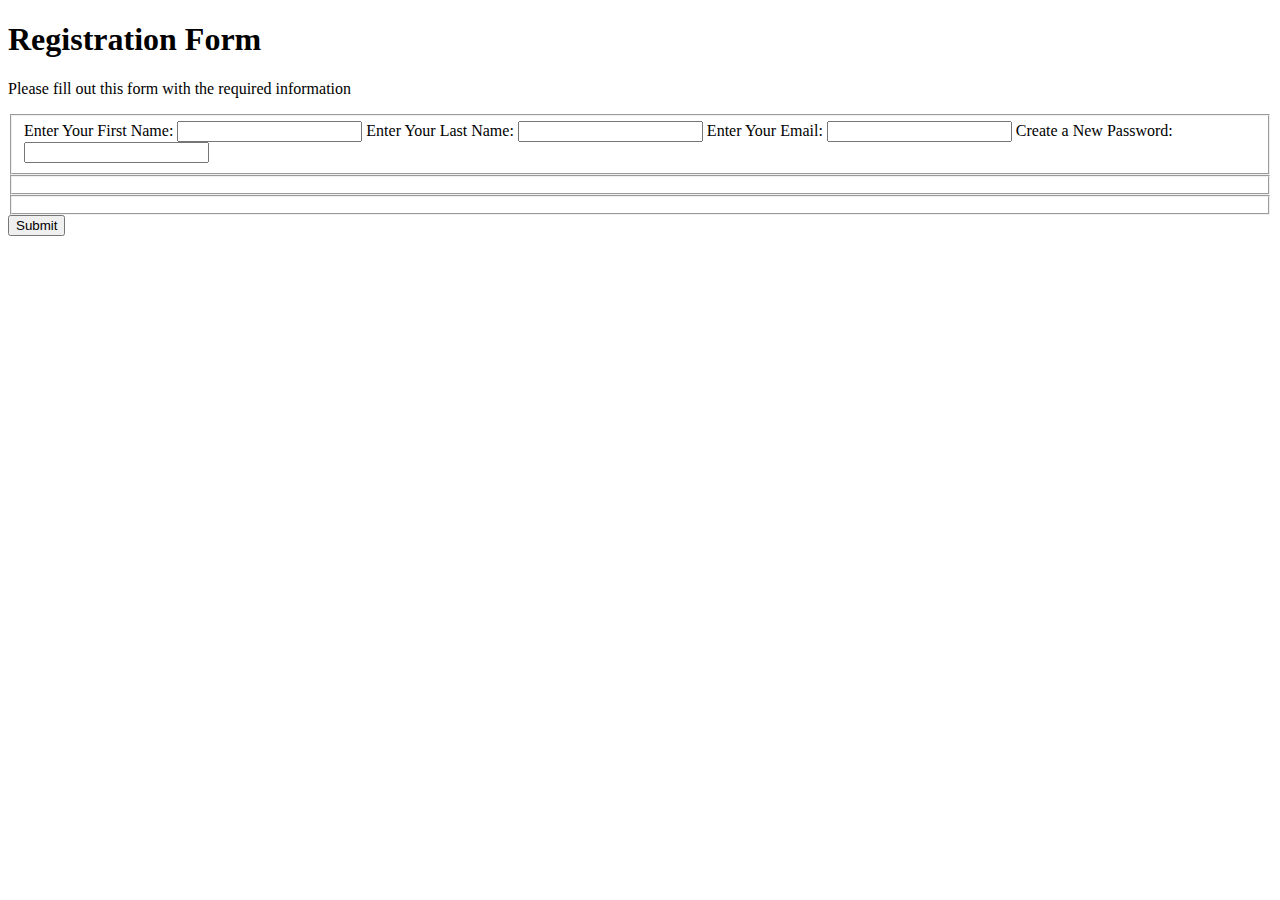
==== index.html @ 2c810a29 "cambio de proyecto a resgitration form" ====
<!DOCTYPE html>
<html lang="en">
  <head>
    <meta charset="UTF-8">
    <title>Registration Form</title>
    <link rel="stylesheet" href="styles.css" />
  </head>
  <body>
    <h1>Registration Form</h1>
    <p>Please fill out this form with the required information</p>
    <form method="post" action='https://register-demo.freecodecamp.org'>
      <fieldset>
        <label for="first-name">Enter Your First Name: <input id="first-name" type="text" required/></label>
        <label for="last-name">Enter Your Last Name: <input id="last-name" type="text" required/></label>
        <label for="email">Enter Your Email: <input id="email" type="email" required/></label>
        <label for="new-password">Create a New Password: <input id="new-password" type="password" required/></label>
      </fieldset>
      <fieldset></fieldset>
      <fieldset></fieldset>
      <input type="submit" value="Submit" />
    </form>
  </body>
</html>
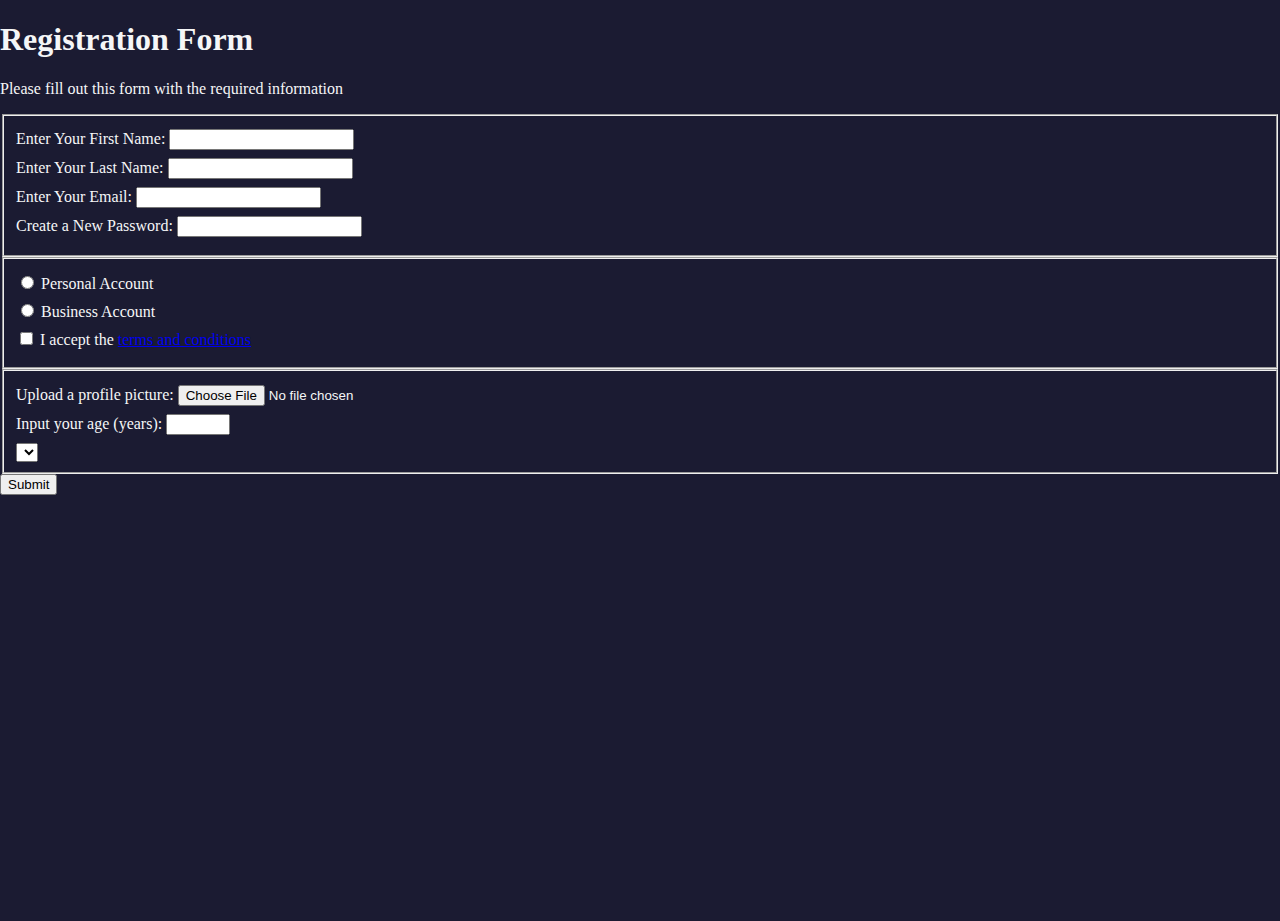
==== commit 921ce91a: "avance hasta step 34" ====
--- a/index.html
+++ b/index.html
@@ -3,7 +3,7 @@
   <head>
     <meta charset="UTF-8">
     <title>Registration Form</title>
-    <link rel="stylesheet" href="styles.css" />
+    <link rel="stylesheet" href="css/styles.css" />
   </head>
   <body>
     <h1>Registration Form</h1>
@@ -13,11 +13,34 @@
         <label for="first-name">Enter Your First Name: <input id="first-name" type="text" required/></label>
         <label for="last-name">Enter Your Last Name: <input id="last-name" type="text" required/></label>
         <label for="email">Enter Your Email: <input id="email" type="email" required/></label>
-        <label for="new-password">Create a New Password: <input id="new-password" type="password" required/></label>
+        <label for="new-password">Create a New Password: <input id="new-password" type="password" pattern="[a-z0-5]{8,}" required/></label>
       </fieldset>
-      <fieldset></fieldset>
-      <fieldset></fieldset>
+      <fieldset>
+        <label  for="personal-account">
+          <input type="radio" id="personal-account" name="account-type"/>
+          Personal Account
+        </label>
+        <label for="business-account">
+          <input type="radio" id="business-account" name="account-type"/>
+          Business Account
+        </label>
+        <label for="terms-and-conditions">
+          <input id="terms-and-conditions" type="checkbox" required/>
+          I accept the <a href="https://www.freecodecamp.org/news/terms-of-service/">terms and conditions</a>
+        </label>
+      </fieldset>
+      <fieldset>
+        <label>Upload a profile picture: <input type="file" /></label>
+        <label>Input your age (years): <input type="number" min="13" max="120" /> </label>
+        <select>
+          <option></option>
+          <option></option>
+          <option></option>
+          <option></option>
+          <option></option>
+        </select>
+      </fieldset>
       <input type="submit" value="Submit" />
     </form>
   </body>
-</html>+</html>
--- a/css/styles.css
+++ b/css/styles.css
@@ -0,0 +1,12 @@
+body {
+  width: 100%;
+  height: 100vh;
+  margin: 0;
+  background-color: #1b1b32;
+  color: #f5f6f7;
+}
+
+label {
+  display: block;
+  margin: 0.5rem 0;
+}
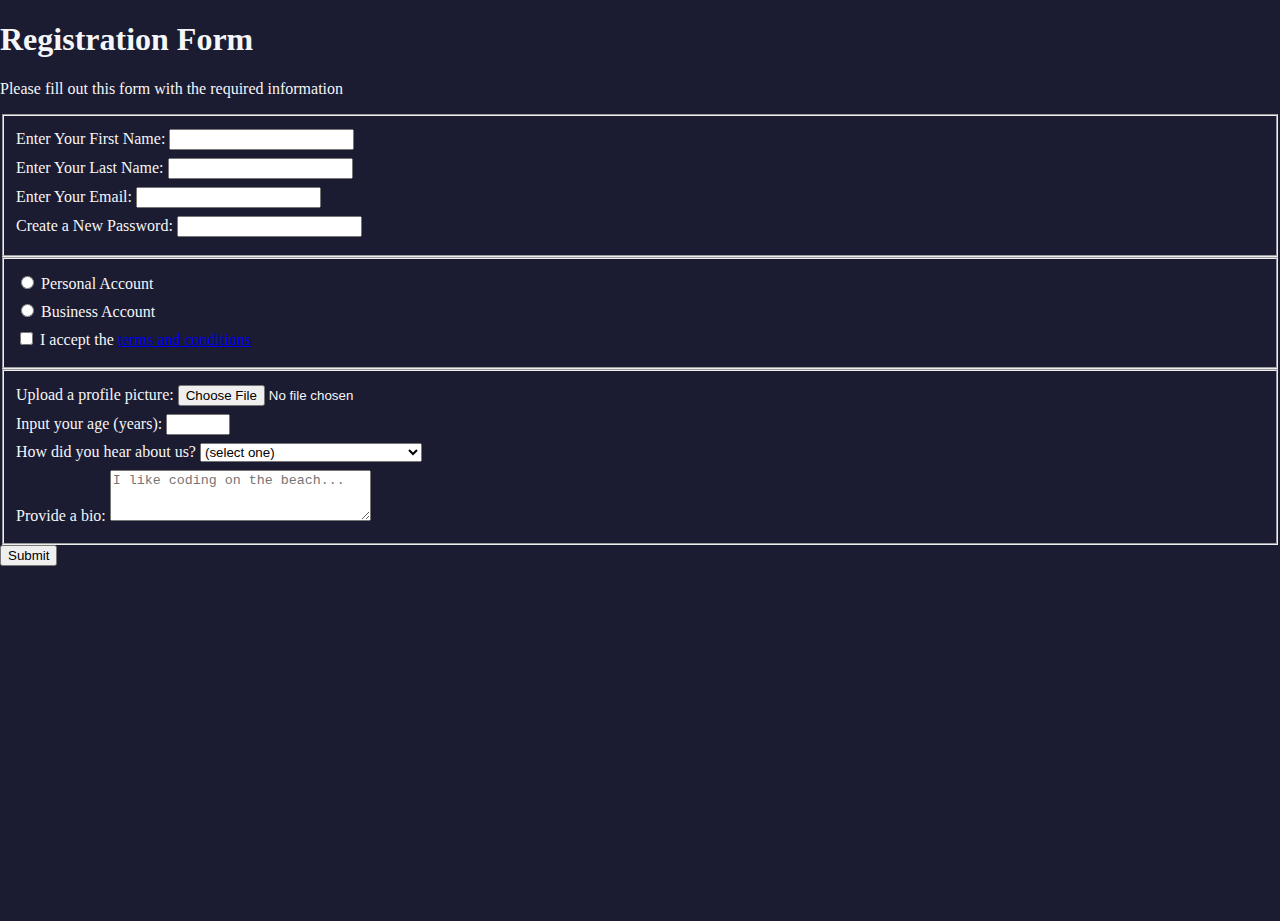
==== commit c304b4d0: "index finalizado" ====
--- a/index.html
+++ b/index.html
@@ -10,35 +10,33 @@
     <p>Please fill out this form with the required information</p>
     <form method="post" action='https://register-demo.freecodecamp.org'>
       <fieldset>
-        <label for="first-name">Enter Your First Name: <input id="first-name" type="text" required/></label>
-        <label for="last-name">Enter Your Last Name: <input id="last-name" type="text" required/></label>
-        <label for="email">Enter Your Email: <input id="email" type="email" required/></label>
-        <label for="new-password">Create a New Password: <input id="new-password" type="password" pattern="[a-z0-5]{8,}" required/></label>
+        <label for="first-name">Enter Your First Name: <input id="first-name" name="first-name" type="text" required /></label>
+        <label for="last-name">Enter Your Last Name: <input id="last-name" name="last-name" type="text" required /></label>
+        <label for="email">Enter Your Email: <input id="email" name="email" type="email" required /></label>
+        <label for="new-password">Create a New Password: <input id="new-password" name="new-password" type="password" pattern="[a-z0-5]{8,}" required /></label>
       </fieldset>
       <fieldset>
-        <label  for="personal-account">
-          <input type="radio" id="personal-account" name="account-type"/>
-          Personal Account
-        </label>
-        <label for="business-account">
-          <input type="radio" id="business-account" name="account-type"/>
-          Business Account
-        </label>
+        <label for="personal-account"><input id="personal-account" type="radio" name="account-type" /> Personal Account</label>
+        <label for="business-account"><input id="business-account" type="radio" name="account-type" /> Business Account</label>
         <label for="terms-and-conditions">
-          <input id="terms-and-conditions" type="checkbox" required/>
-          I accept the <a href="https://www.freecodecamp.org/news/terms-of-service/">terms and conditions</a>
+          <input id="terms-and-conditions" type="checkbox" required name="terms-and-conditions" /> I accept the <a href="https://www.freecodecamp.org/news/terms-of-service/">terms and conditions</a>
         </label>
       </fieldset>
       <fieldset>
-        <label>Upload a profile picture: <input type="file" /></label>
-        <label>Input your age (years): <input type="number" min="13" max="120" /> </label>
-        <select>
-          <option></option>
-          <option></option>
-          <option></option>
-          <option></option>
-          <option></option>
-        </select>
+        <label for="profile-picture">Upload a profile picture: <input id="profile-picture" type="file" name="file" /></label>
+        <label for="age">Input your age (years): <input id="age" type="number" min="13" max="120" name="file" /></label>
+        <label for="referrer">How did you hear about us?
+          <select id="referrer" name="referrer">
+            <option value="">(select one)</option>
+            <option value="1">freeCodeCamp News</option>
+            <option value="2">freeCodeCamp YouTube Channel</option>
+            <option value="3">freeCodeCamp Forum</option>
+            <option value="4">Other</option>
+          </select>
+        </label>
+        <label for="bio">Provide a bio:
+          <textarea name="file" id ="bio" rows="3" cols="30" placeholder="I like coding on the beach..."></textarea>
+        </label>
       </fieldset>
       <input type="submit" value="Submit" />
     </form>
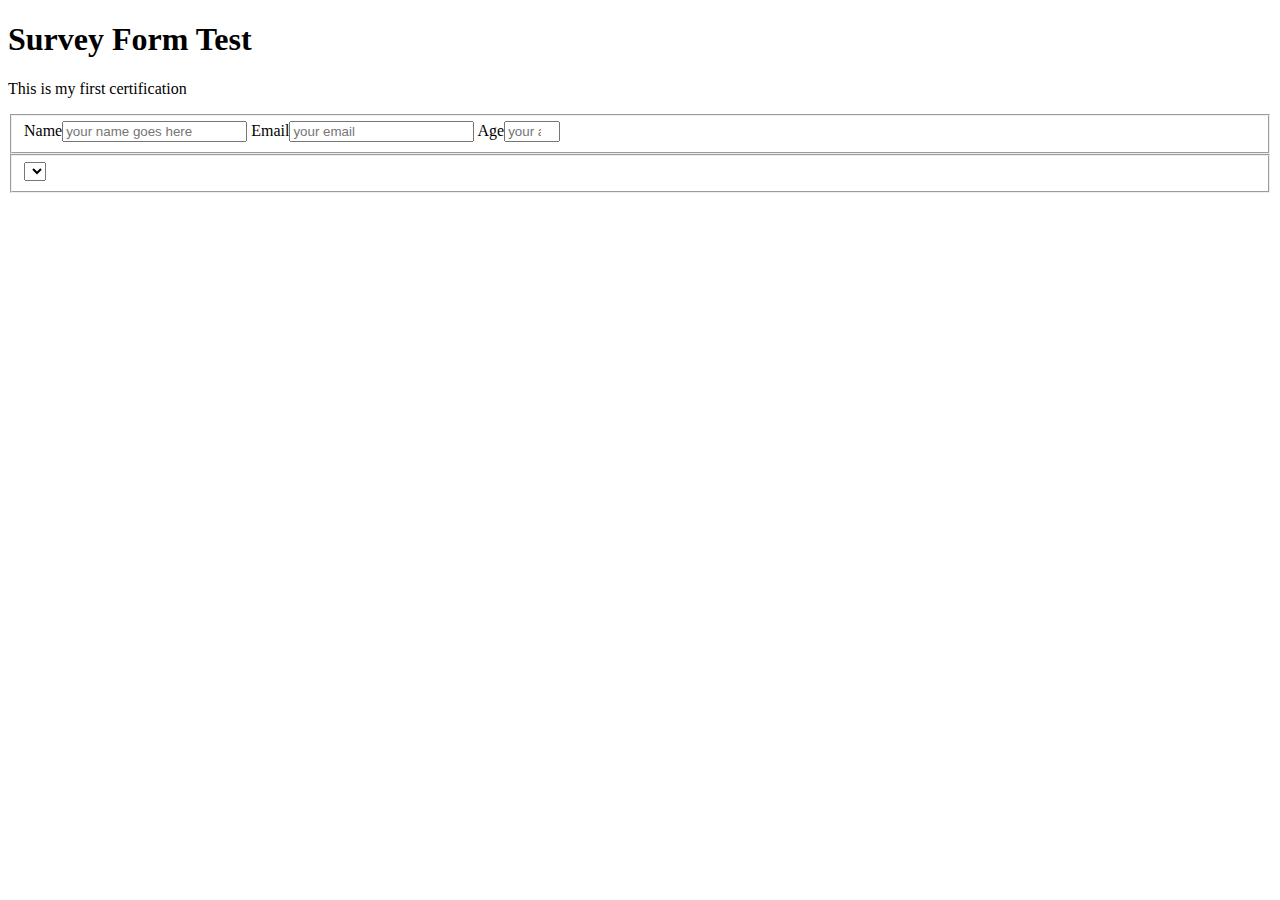
==== commit 5bb93115: "final test" ====
--- a/index.html
+++ b/index.html
@@ -1,44 +1,25 @@
 <!DOCTYPE html>
 <html lang="en">
+ 
   <head>
-    <meta charset="UTF-8">
-    <title>Registration Form</title>
-    <link rel="stylesheet" href="css/styles.css" />
+    
   </head>
   <body>
-    <h1>Registration Form</h1>
-    <p>Please fill out this form with the required information</p>
-    <form method="post" action='https://register-demo.freecodecamp.org'>
-      <fieldset>
-        <label for="first-name">Enter Your First Name: <input id="first-name" name="first-name" type="text" required /></label>
-        <label for="last-name">Enter Your Last Name: <input id="last-name" name="last-name" type="text" required /></label>
-        <label for="email">Enter Your Email: <input id="email" name="email" type="email" required /></label>
-        <label for="new-password">Create a New Password: <input id="new-password" name="new-password" type="password" pattern="[a-z0-5]{8,}" required /></label>
-      </fieldset>
-      <fieldset>
-        <label for="personal-account"><input id="personal-account" type="radio" name="account-type" /> Personal Account</label>
-        <label for="business-account"><input id="business-account" type="radio" name="account-type" /> Business Account</label>
-        <label for="terms-and-conditions">
-          <input id="terms-and-conditions" type="checkbox" required name="terms-and-conditions" /> I accept the <a href="https://www.freecodecamp.org/news/terms-of-service/">terms and conditions</a>
-        </label>
-      </fieldset>
-      <fieldset>
-        <label for="profile-picture">Upload a profile picture: <input id="profile-picture" type="file" name="file" /></label>
-        <label for="age">Input your age (years): <input id="age" type="number" min="13" max="120" name="file" /></label>
-        <label for="referrer">How did you hear about us?
-          <select id="referrer" name="referrer">
-            <option value="">(select one)</option>
-            <option value="1">freeCodeCamp News</option>
-            <option value="2">freeCodeCamp YouTube Channel</option>
-            <option value="3">freeCodeCamp Forum</option>
-            <option value="4">Other</option>
-          </select>
-        </label>
-        <label for="bio">Provide a bio:
-          <textarea name="file" id ="bio" rows="3" cols="30" placeholder="I like coding on the beach..."></textarea>
-        </label>
-      </fieldset>
-      <input type="submit" value="Submit" />
-    </form>
+    <h1 id="title">
+      Survey Form Test
+    </h1>
+    <p id="description">This is my first certification </p>
+  <form id="survey-form">
+    <fieldset>
+      <label id="name-label">Name<input type="text" id="name" placeholder="your name goes here" required/></label>
+      <label id="email-label">Email<input type="email" id="email" placeholder="your email " required/></label>
+      <label id="number-label">Age<input type="number" id="number" min="13" max="99" placeholder="your age please" /></label>
+    </fieldset>
+     <fieldset>
+      <select id="dropdown">
+      
+      </select>
+    </fieldset>
+  </form>
   </body>
-</html>
+</html>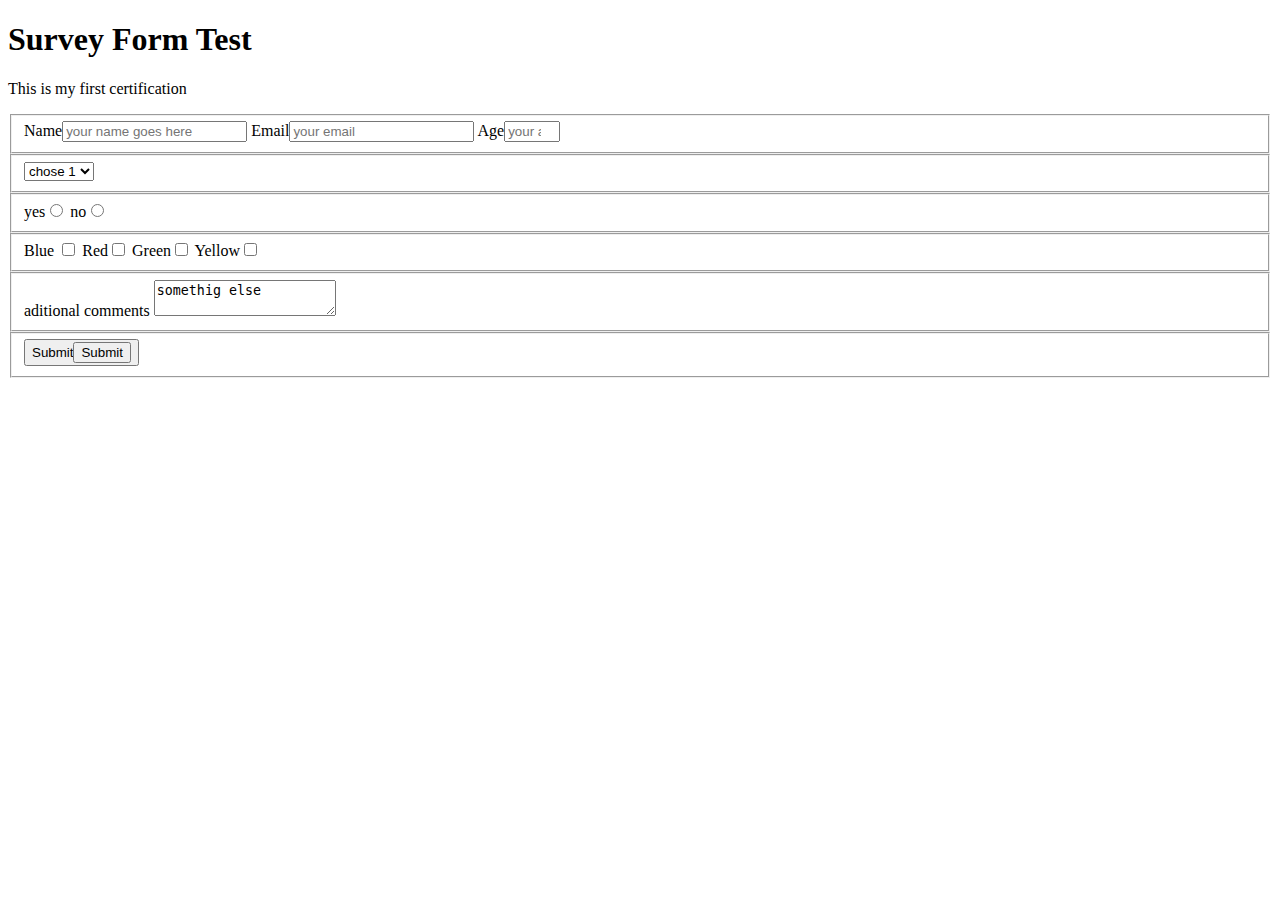
==== commit 717a33dc: "html final sin diseño" ====
--- a/index.html
+++ b/index.html
@@ -17,8 +17,27 @@
     </fieldset>
      <fieldset>
       <select id="dropdown">
-      
+      <option>chose 1</option>
+      <option>option 1</option>
+      <option>option 2</option>
       </select>
+    </fieldset>
+    <fieldset>
+      <label>yes<input type="radio" name="one" value="one"/></label>
+      <label>no<input type="radio" name="one" value="two"/></label>
+    </fieldset>
+    <fieldset>
+      <label>Blue <input type="checkbox" value="value"/> </label>
+      <label>Red<input type="checkbox" value="value"/></label>
+      <label>Green<input type="checkbox" value="value"/></label>
+      <label>Yellow<input type="checkbox" value="value"/></label>
+    </fieldset>
+    <fieldset>
+      <label>aditional comments</label>
+      <textarea>somethig else</textarea>
+    </fieldset>
+    <fieldset>
+      <button>Submit<input id="submit" type="submit"/></button>
     </fieldset>
   </form>
   </body>
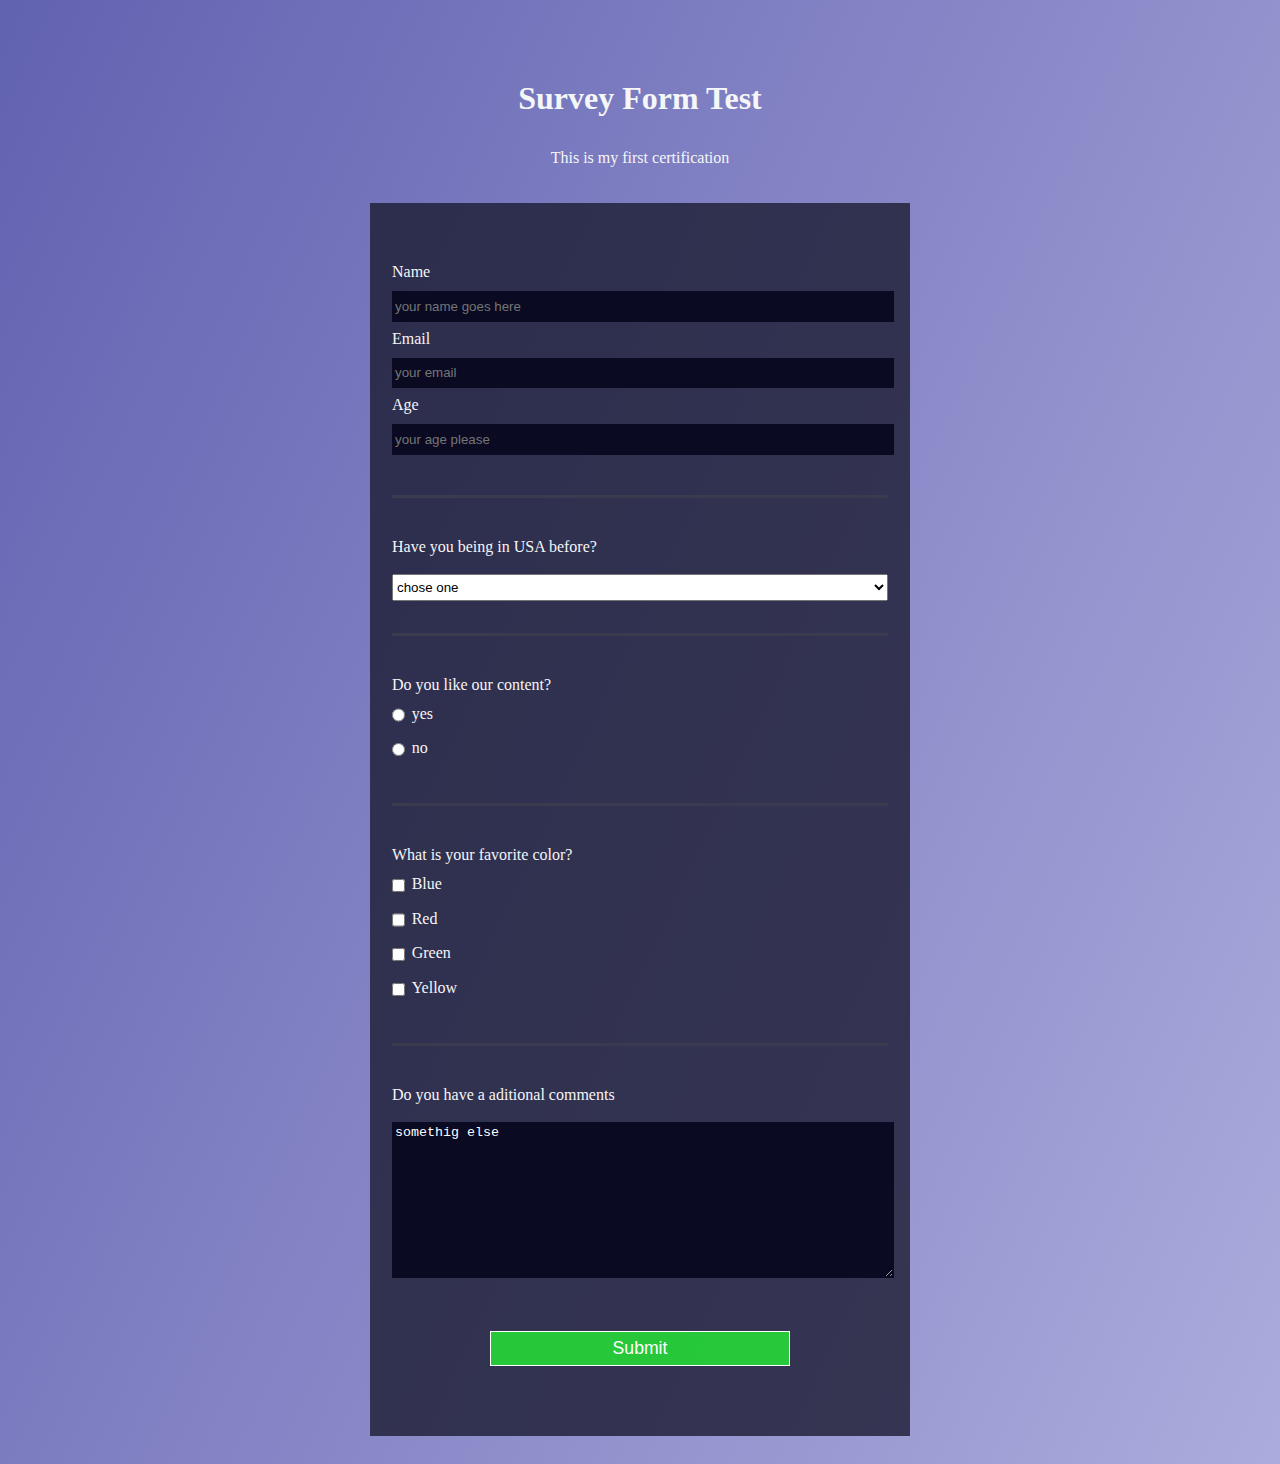
==== commit ff437ed1: "resultado final" ====
--- a/index.html
+++ b/index.html
@@ -1,14 +1,18 @@
 <!DOCTYPE html>
 <html lang="en">
- 
+ <link rel="stylesheet" href="css/styles.css">
   <head>
     
   </head>
   <body>
+    <header>
     <h1 id="title">
       Survey Form Test
     </h1>
     <p id="description">This is my first certification </p>
+    </header>
+    <div class="form">
+    
   <form id="survey-form">
     <fieldset>
       <label id="name-label">Name<input type="text" id="name" placeholder="your name goes here" required/></label>
@@ -16,29 +20,30 @@
       <label id="number-label">Age<input type="number" id="number" min="13" max="99" placeholder="your age please" /></label>
     </fieldset>
      <fieldset>
+       <label>Have you being in USA before?</label>
       <select id="dropdown">
-      <option>chose 1</option>
-      <option>option 1</option>
+        <option>chose one</option>
+       <option>option 1</option>
       <option>option 2</option>
       </select>
     </fieldset>
-    <fieldset>
-      <label>yes<input type="radio" name="one" value="one"/></label>
-      <label>no<input type="radio" name="one" value="two"/></label>
+      <fieldset>
+        <label>Do you like our content?</label>
+      <label><input type="radio" name="one" value="one" class="inline"/>yes</label>
+      <label><input type="radio" name="one" value="two" class="inline"/>no</label>
     </fieldset>
     <fieldset>
-      <label>Blue <input type="checkbox" value="value"/> </label>
-      <label>Red<input type="checkbox" value="value"/></label>
-      <label>Green<input type="checkbox" value="value"/></label>
-      <label>Yellow<input type="checkbox" value="value"/></label>
+      <label>What is your favorite color?</label>
+      <label><input type="checkbox" value="one" class="inline"/>Blue </label>
+      <label><input type="checkbox" value="two" class="inline"/>Red</label>
+      <label><input type="checkbox" value="three" class="inline"/>Green</label>
+      <label><input type="checkbox" value="four" class="inline"/>Yellow</label>
     </fieldset>
     <fieldset>
-      <label>aditional comments</label>
-      <textarea>somethig else</textarea>
-    </fieldset>
-    <fieldset>
-      <button>Submit<input id="submit" type="submit"/></button>
-    </fieldset>
+      <label>Do you have a aditional comments</label>
+      <textarea rows="10" cols="30">somethig else</textarea>
+    </fieldset><input type="submit" id="submit" />
   </form>
+  </div>
   </body>
 </html>--- a/css/styles.css
+++ b/css/styles.css
@@ -0,0 +1,94 @@
+body {
+  
+  background-image: linear-gradient(
+      115deg,
+      rgba(58, 58, 158, 0.8),
+      rgba(136, 136, 206, 0.7)
+    ),
+    url(https://cdn.freecodecamp.org/testable-projects-fcc/images/survey-form-background.jpeg);
+  color: #f5f6f7;
+  font-family: Tahoma;
+  font-size: 16px;
+  padding:20px;
+}
+header{
+  width: 80%;
+  margin-left: auto;
+  margin-right: auto;
+  padding: 20px;
+  max-width: 500px;
+}
+.form{
+  background-color: rgba(27, 27, 50, 0.8);
+  width: 80%;
+  margin-left: auto;
+  margin-right: auto;
+  padding: 20px;
+  max-width: 500px;
+ 
+}
+
+h1, p {
+  margin: 1em auto;
+  text-align: center;
+}
+
+form {
+  width: 60vw;
+  max-width: 500px;
+  min-width: 300px;
+  margin: 0 auto;
+  padding-bottom: 2em;
+}
+
+fieldset {
+  border: none;
+  padding: 2rem 0;
+  border-bottom: 3px solid #3b3b4f;
+}
+
+fieldset:last-of-type {
+  border-bottom: none;
+}
+
+label {
+  display: block;
+  margin: 0.5rem 0;
+}
+
+input,
+textarea,
+select {
+  margin: 10px 0 0 0;
+  width: 100%;
+  min-height: 2em;
+}
+
+input, textarea {
+  background-color: #0a0a23;
+  border: 1px solid #0a0a23;
+  color: #ffffff;
+}
+
+.inline {
+  width: unset;
+  margin: 0 0.5em 0 0;
+  vertical-align: middle;
+}
+
+
+
+input[type="submit"] {
+  display: block;
+  width: 60%;
+  margin: 1em auto;
+  height: 2em;
+  font-size: 1.1rem;
+  background-color: #2f3b;
+  border-color: white;
+  min-width: 300px;
+}
+
+input[type="file"] {
+  padding: 1px 2px;
+}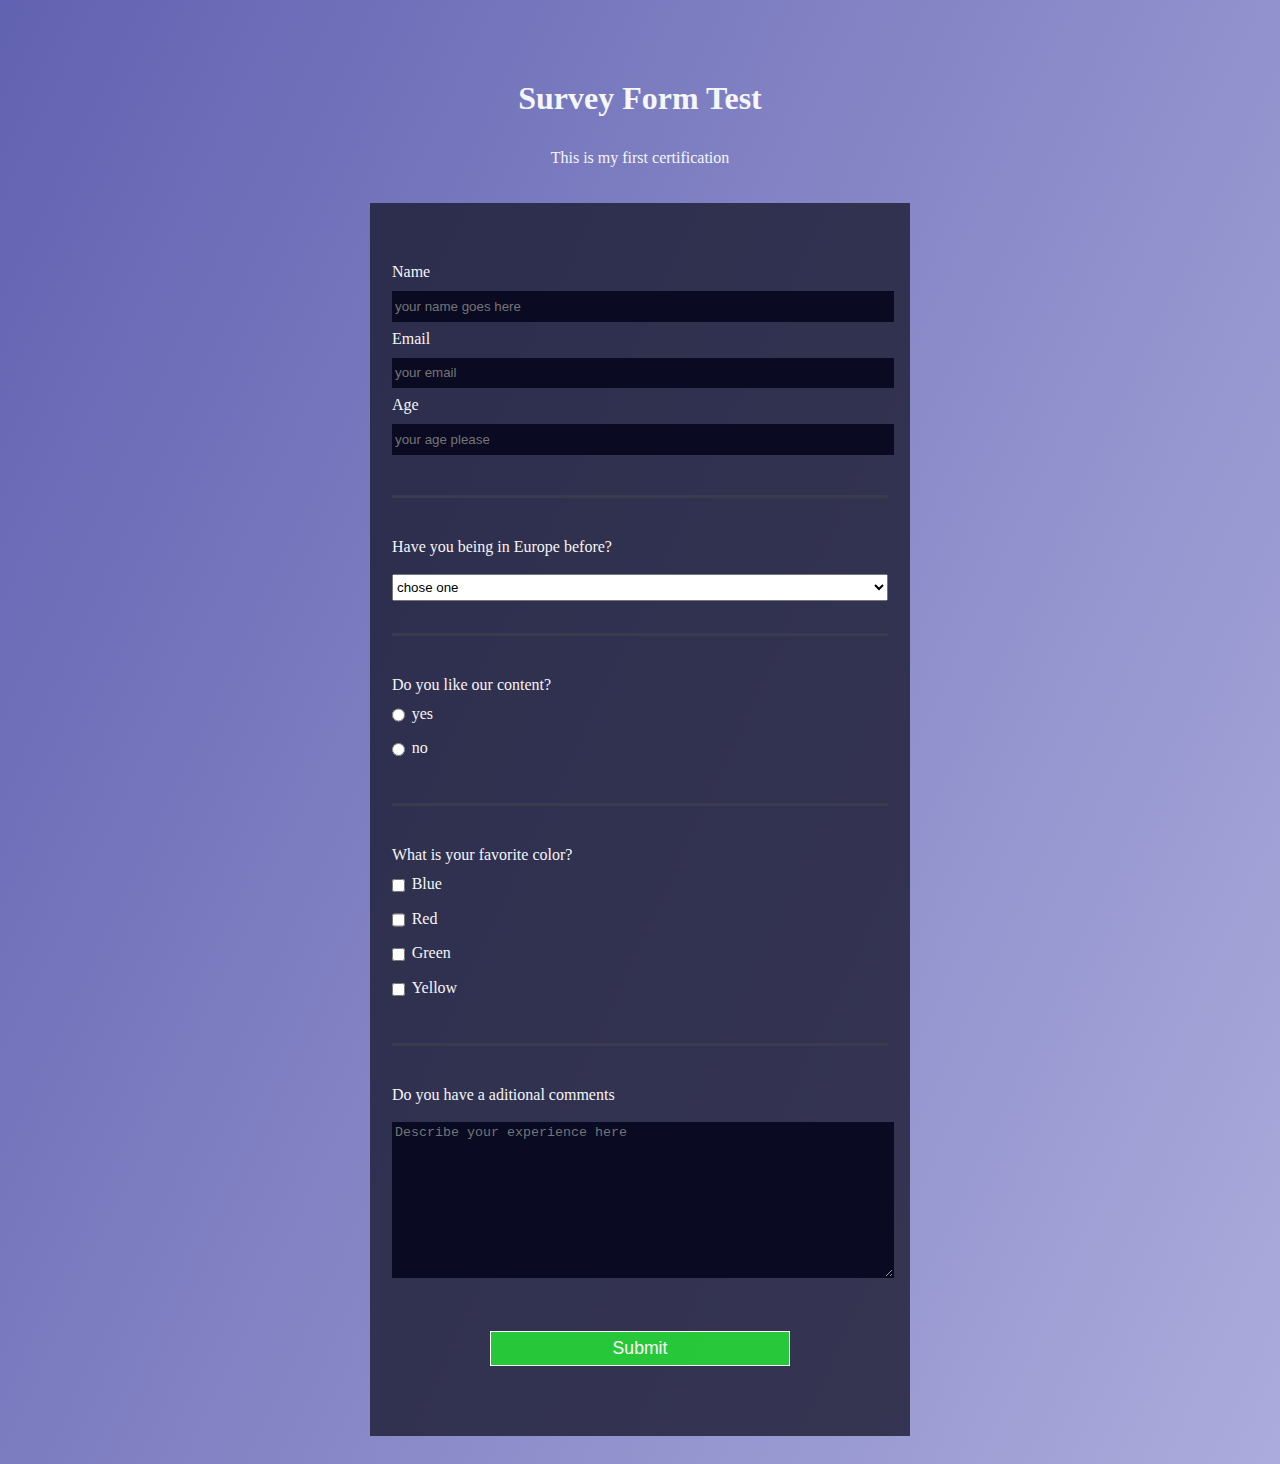
==== commit 4c147cfe: "errores corregidos en textarea" ====
--- a/index.html
+++ b/index.html
@@ -2,7 +2,7 @@
 <html lang="en">
  <link rel="stylesheet" href="css/styles.css">
   <head>
-    
+    <title>Form Test</title>
   </head>
   <body>
     <header>
@@ -20,7 +20,7 @@
       <label id="number-label">Age<input type="number" id="number" min="13" max="99" placeholder="your age please" /></label>
     </fieldset>
      <fieldset>
-       <label>Have you being in USA before?</label>
+       <label>Have you being in Europe before?</label>
       <select id="dropdown">
         <option>chose one</option>
        <option>option 1</option>
@@ -41,7 +41,7 @@
     </fieldset>
     <fieldset>
       <label>Do you have a aditional comments</label>
-      <textarea rows="10" cols="30">somethig else</textarea>
+      <textarea rows="10" cols="30" placeholder="Describe your experience here"></textarea>
     </fieldset><input type="submit" id="submit" />
   </form>
   </div>
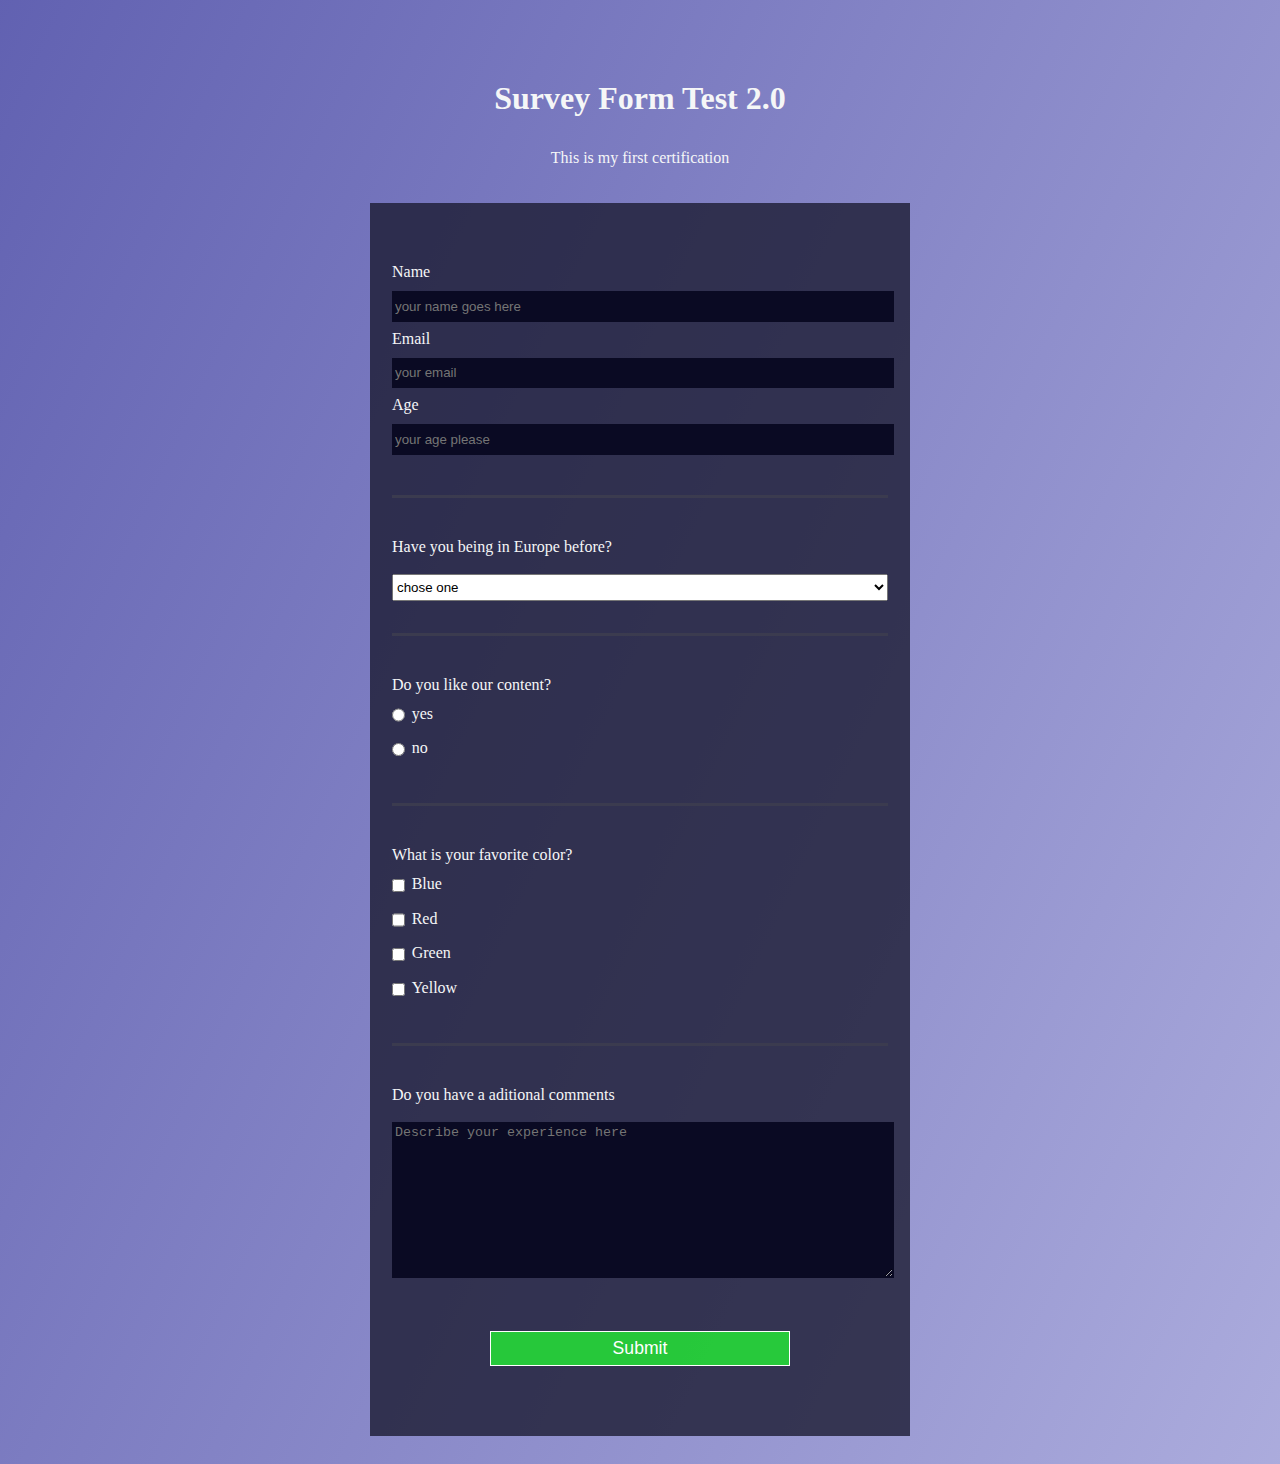
==== commit 4041bc19: "una version nueva del formulario" ====
--- a/index.html
+++ b/index.html
@@ -7,7 +7,7 @@
   <body>
     <header>
     <h1 id="title">
-      Survey Form Test
+      Survey Form Test 2.0
     </h1>
     <p id="description">This is my first certification </p>
     </header>
